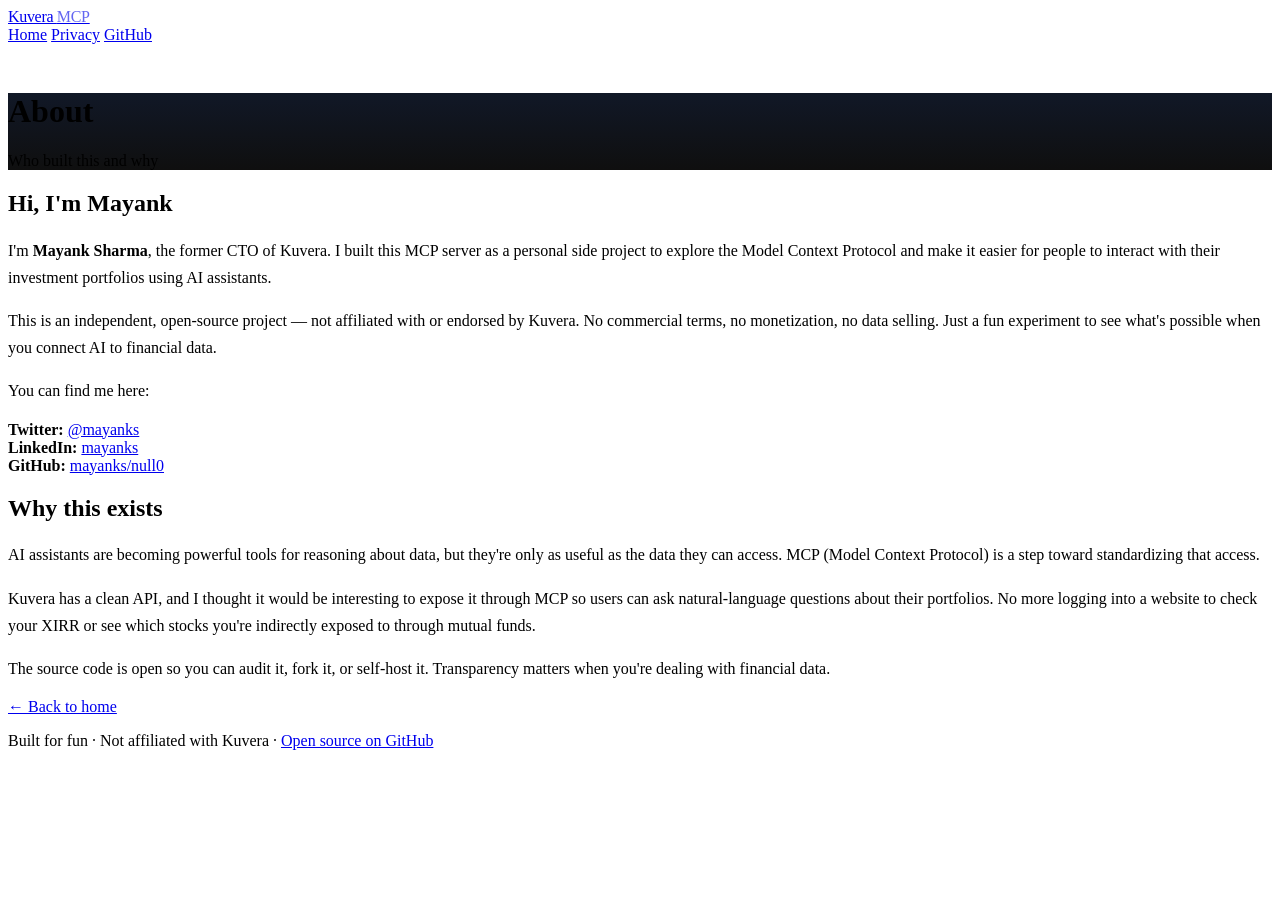
==== static/about.html @ 595c2b7c "Improve landing page UX and add About page - Add MCP explanation with tooltip in hero section - Add " ====
<!DOCTYPE html>
<html lang="en">
<head>
  <meta charset="UTF-8" />
  <meta name="viewport" content="width=device-width, initial-scale=1.0" />
  <meta name="description" content="About Kuvera MCP — the person behind the project." />
  <title>About — Kuvera MCP</title>
  <link rel="stylesheet" href="/assets/tailwind.min.css" />
  <link rel="stylesheet" href="/assets/style.css" />
</head>
<body>

<!-- =====================================================================
     Navigation
====================================================================== -->
<nav class="fixed top-0 left-0 right-0 z-50 border-b border-gray-800">
  <div class="max-w-7xl mx-auto px-4 sm:px-6 lg:px-8">
    <div class="flex items-center justify-between" style="height:4rem">
      <a href="/" class="font-bold text-xl text-white" style="letter-spacing:-0.02em">
        Kuvera <span style="color:#6366f1">MCP</span>
      </a>
      <div class="flex items-center space-x-6">
        <a href="/" class="text-sm text-gray-400 hover:text-white transition-colors">Home</a>
        <a href="/privacy" class="text-sm text-gray-400 hover:text-white transition-colors">Privacy</a>
        <a href="https://github.com/mayanks/null0" target="_blank" rel="noopener noreferrer"
           class="text-sm text-gray-400 hover:text-white transition-colors">GitHub</a>
      </div>
    </div>
  </div>
</nav>

<!-- =====================================================================
     Page header
====================================================================== -->
<div class="mt-16 pt-8 pb-8 md:pt-12 md:pb-12" style="background:linear-gradient(180deg,#111827 0%,#0f0f0f 100%)">
  <div class="max-w-3xl mx-auto px-4 sm:px-6 lg:px-8">
    <h1 class="text-3xl md:text-4xl font-bold text-white mb-3">About</h1>
    <p class="text-gray-400">Who built this and why</p>
  </div>
</div>

<!-- =====================================================================
     Content
====================================================================== -->
<main class="py-10 md:py-14">
  <div class="max-w-3xl mx-auto px-4 sm:px-6 lg:px-8">

    <div class="privacy-section">
      <h2>Hi, I'm Mayank</h2>
      <p class="text-gray-300" style="line-height:1.7; margin-bottom:1rem;">
        I'm <strong class="text-white">Mayank Sharma</strong>, the former CTO of Kuvera.
        I built this MCP server as a personal side project to explore the Model Context Protocol
        and make it easier for people to interact with their investment portfolios using AI assistants.
      </p>
      <p class="text-gray-300" style="line-height:1.7; margin-bottom:1rem;">
        This is an independent, open-source project — not affiliated with or endorsed by Kuvera.
        No commercial terms, no monetization, no data selling. Just a fun experiment to see what's
        possible when you connect AI to financial data.
      </p>
      <p class="text-gray-300" style="line-height:1.7; margin-bottom:1rem;">
        You can find me here:
      </p>
      <ul class="space-y-2 text-gray-300" style="padding-left:0; list-style:none;">
        <li>
          <strong>Twitter:</strong>
          <a href="https://twitter.com/mayanks" target="_blank" rel="noopener noreferrer" class="text-indigo-400 hover:text-indigo-300 transition-colors">@mayanks</a>
        </li>
        <li>
          <strong>LinkedIn:</strong>
          <a href="https://linkedin.com/in/mayanks" target="_blank" rel="noopener noreferrer" class="text-indigo-400 hover:text-indigo-300 transition-colors">mayanks</a>
        </li>
        <li>
          <strong>GitHub:</strong>
          <a href="https://github.com/mayanks/null0" target="_blank" rel="noopener noreferrer" class="text-indigo-400 hover:text-indigo-300 transition-colors">mayanks/null0</a>
        </li>
      </ul>
    </div>

    <div class="privacy-section">
      <h2>Why this exists</h2>
      <p class="text-gray-300" style="line-height:1.7; margin-bottom:1rem;">
        AI assistants are becoming powerful tools for reasoning about data, but they're only as useful
        as the data they can access. MCP (Model Context Protocol) is a step toward standardizing that access.
      </p>
      <p class="text-gray-300" style="line-height:1.7; margin-bottom:1rem;">
        Kuvera has a clean API, and I thought it would be interesting to expose it through MCP so users
        can ask natural-language questions about their portfolios. No more logging into a website to check
        your XIRR or see which stocks you're indirectly exposed to through mutual funds.
      </p>
      <p class="text-gray-300" style="line-height:1.7;">
        The source code is open so you can audit it, fork it, or self-host it. Transparency matters when
        you're dealing with financial data.
      </p>
    </div>

    <!-- Back link -->
    <div class="mt-8">
      <a href="/" class="text-indigo-400 hover:text-indigo-300 transition-colors text-sm font-medium">← Back to home</a>
    </div>

  </div>
</main>

<!-- =====================================================================
     Footer
====================================================================== -->
<footer class="py-8">
  <div class="max-w-7xl mx-auto px-4 sm:px-6 lg:px-8 text-center text-sm">
    <p>Built for fun · Not affiliated with Kuvera · <a href="https://github.com/mayanks/null0" target="_blank" rel="noopener noreferrer" class="text-indigo-400 hover:text-indigo-300 transition-colors">Open source on GitHub</a></p>
  </div>
</footer>

</body>
</html>
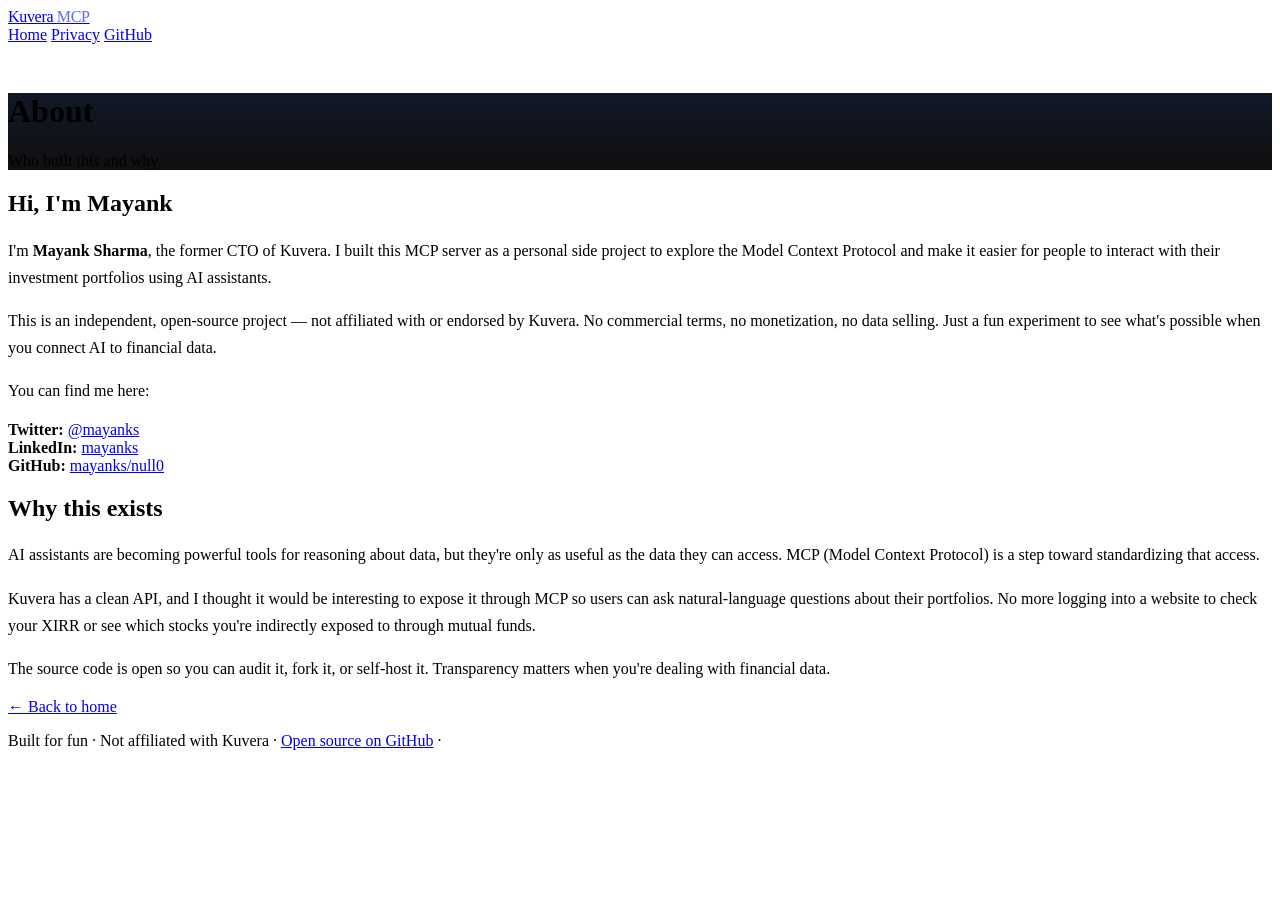
==== commit e1112d44: "Add VERSION file and display release in site footer Introduce a root VERSION file (v1.1) served at G" ====
--- a/static/about.html
+++ b/static/about.html
@@ -106,9 +106,11 @@
 ====================================================================== -->
 <footer class="py-8">
   <div class="max-w-7xl mx-auto px-4 sm:px-6 lg:px-8 text-center text-sm">
-    <p>Built for fun · Not affiliated with Kuvera · <a href="https://github.com/mayanks/null0" target="_blank" rel="noopener noreferrer" class="text-indigo-400 hover:text-indigo-300 transition-colors">Open source on GitHub</a></p>
+    <p>Built for fun · Not affiliated with Kuvera · <a href="https://github.com/mayanks/null0" target="_blank" rel="noopener noreferrer" class="text-indigo-400 hover:text-indigo-300 transition-colors">Open source on GitHub</a> · <span data-app-version class="text-gray-500"></span></p>
   </div>
 </footer>
 
+<script src="/assets/app.js"></script>
+
 </body>
 </html>
